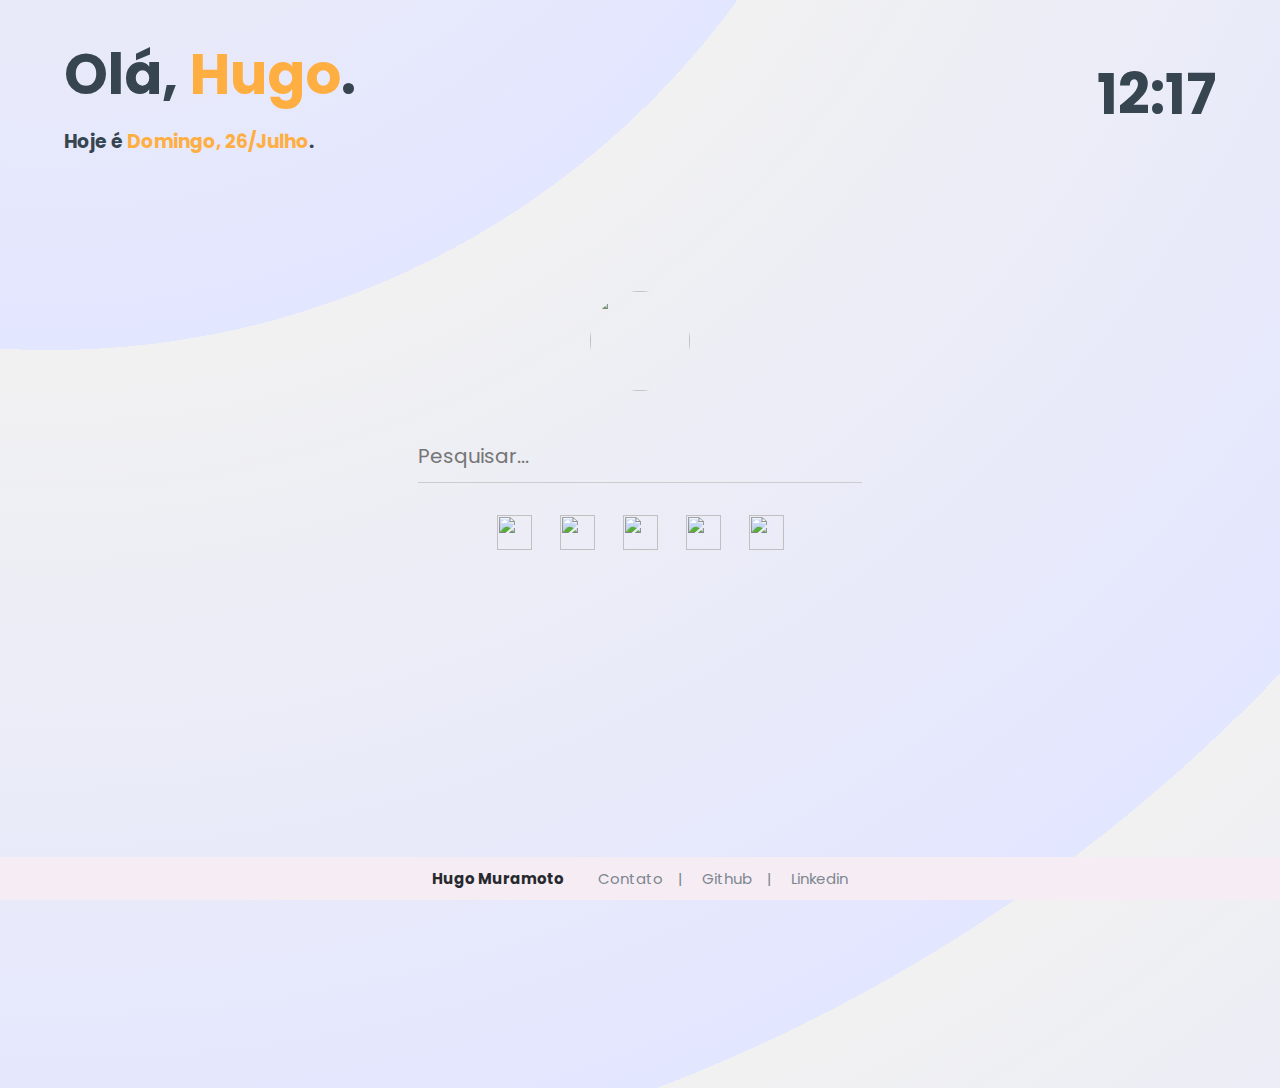
==== faculdade.html @ bb10805d "Add files via upload" ====
<!DOCTYPE html>
<html lang="en" dir="ltr">
  <head>
    <meta charset="utf-8">
    <title>Startpage</title>
    <link rel="stylesheet" href="style.css">
    <link href='https://fonts.googleapis.com/css?family=Poppins' rel='stylesheet'>
  </head>
  <body>
    <div class="conteudo">
      <header>
        <div>
          <h1 style="color:#36454F">Olá,&nbsp;<span style="color:#FFAE42">Hugo</span>.</h1>
          <h3 style="color:#36454F">Hoje é&nbsp;<span id='mensagem' style='color:#FFAE42'></span>.</h3>
        </div>
        <h2 id='relogio' style='color:#36454F'></h2>
      </header>

      <div class="meio">

        <center><a href='https://mail.google.com/mail/u/1/#'><img draggable="false" id='google-img' src='imagens/h.webp'></a></center>

        <div id="pesquisa">
          <input id="texto" type="text" placeholder="Pesquisar..."/>
          <button id="botao-apagar" onclick="apagar()"><img draggable="false" src="imagens/x.svg"></button>
          <button id="botao-pesquisar" onclick="pesquisar()"><img draggable="false" src="imagens/lupa.svg"></button>
          <span id='borda'></span>
        </div>

        <div class="links">
          <ol>
            <a id="gif" href="https://drive.google.com/drive/u/1/my-drive"><img draggable="false" src="imagens/drive.png"></a>
            <a id="gif" href="https://geogebra.org/classic"><img draggable="false" src="imagens/geogebra.png"></a>
            <a id="gif" href="https://ibmec.br/"><img draggable="false" src="imagens/ibmec.png"></a>
            <a id="gif" href="https://sia.ibmec.br/sianet/logon"><img draggable="false" src="imagens/sia.png"></a>
            <a id="gif" href="https://linkedin.com/"><img draggable="false" src="imagens/linkedin.png"></a>
          </ol>
        </div>
        <footer>
          <p><b>Hugo Muramoto</b>&emsp;&emsp;
            <a href='mailto:hugo.muramoto@gmail.com'>Contato</a><span class='espaco'>&emsp;|&emsp;</span>
            <a href='https://github.com/hugo-muramoto'>Github</a><span class='espaco'>&emsp;|&emsp;</span>
            <a href='https://br.linkedin.com/in/hugo-muramoto'>Linkedin</a>
          </p>
        </footer>
      </div>
    </div>
    <script src="main.js"></script>

  </body>
</html>
---- style.css ----
*,
*::before,
*::after {
  margin: 0;
  padding: 0;
  box-sizing: inherit;
  overflow: hidden;
  font-family: 'Poppins', arial, sans-serif;
}

* {
  user-select: none;
}
*::selection {
  background: none;
}
*::-moz-selection {
  background: none;
}

body {
  font-family: "Open Sans", sans-serif;
  padding: 2rem 4rem;
  box-sizing: border-box;
  border: 0;
  margin: 0;
  /* background-image: linear-gradient(to bottom right, #f1f1f1, #e3e6ff); */
  background:
    repeating-radial-gradient(
      circle at 50px -500px,
      #f1f1f1,
      #e3e6ff 850px
    );
}

header{
  display: flex;
  justify-content: space-between;
  align-items: center;
}

footer{
  position: fixed;
  bottom: 0;
  width: 100%;
  text-align: center;
  padding-top: 10px;
  padding-bottom: 10px;
  background-color: #f6edf4;
}

footer p{
  color: #27292f;
  font-size: 15px;
}

footer a{
  color: #7E8790;
  font-size: 15px;
}

footer a:visited, a:link{
  text-decoration: none;
}

footer a:hover, a:active{
  text-decoration:underline;
}

.espaco{
  color: #7E8790;
  font-size: 15px;
}

h1{
  display: block;
  justify-content: center;
  align-items: center;
  font-size: 3.5rem;
  font-weight: bold;
}

h2{
  display: block;
  font-size: 3.5rem;
}

h3{
  display: block;
  justify-content: center;
  align-items: center;
  padding-top: 10px;
  font-weight: bold;
}

#pesquisa {
	margin: 2em;
	flex-direction: row;
	align-items: center;
  position: relative;
  float: left;
  border: 0;
  padding: 11px 0;
  border-bottom: 1px solid #ccc;
  outline: none;
}
/*
#texto {
	width: 100%;
	padding: 0.75em 0.5em 0.75em 1em;
	background-color: transparent;
  color: #333;
  letter-spacing: 1px;
	text-align: left;
} */

input:focus, textarea:focus, select:focus, button:focus, a:focus{
  outline: none;
}

input{
  outline: none;
  border: none;
  height: auto;
  font-size: 20px;
  background-color: transparent;
}

input ~ #borda {
  position: absolute;
  bottom: 0;
  left: 0;
  width: 0;
  height: 2px;
  background-color: black;
  transition: 0.4s;
}
input:focus ~ #borda {
  width: 100%;
  transition: 0.4s;
}

#pesquisa button {
	margin: 0 0.5em 0 0;
	background-color: transparent;
	cursor: pointer;
  border-color: transparent;

}

#pesquisa button img {
	width: 1.2em;
	height: 1.2em;
	filter: 0.7;
}

#pesquisa button:hover img {
	filter: 0;
}

button#botao-apagar {
	visibility: hidden;
}

button#botao-apagar img {
	width: 0.9em;
	height: 0.9em;
}

#google-img{
  border-radius: 50%;
  height: 100px;
  width: 100px;
}

.meio{
  width: 100%;
	height: 100vh;
	margin: auto;
  padding-top: 15vh;
	display: flex;
	align-items: center;
	justify-content: flex-start;
	flex-direction: column;
}

.links img{
  width:35px;
  height:35px;
  margin-left: 12px;
  margin-right: 12px;
}

/* @media screen and (max-width: 1250px) {
  h1{
    display: none;
  }

  header{
    flex-direction: column-reverse;
  }

  .pesquisa{
    display: none;
  }

} */
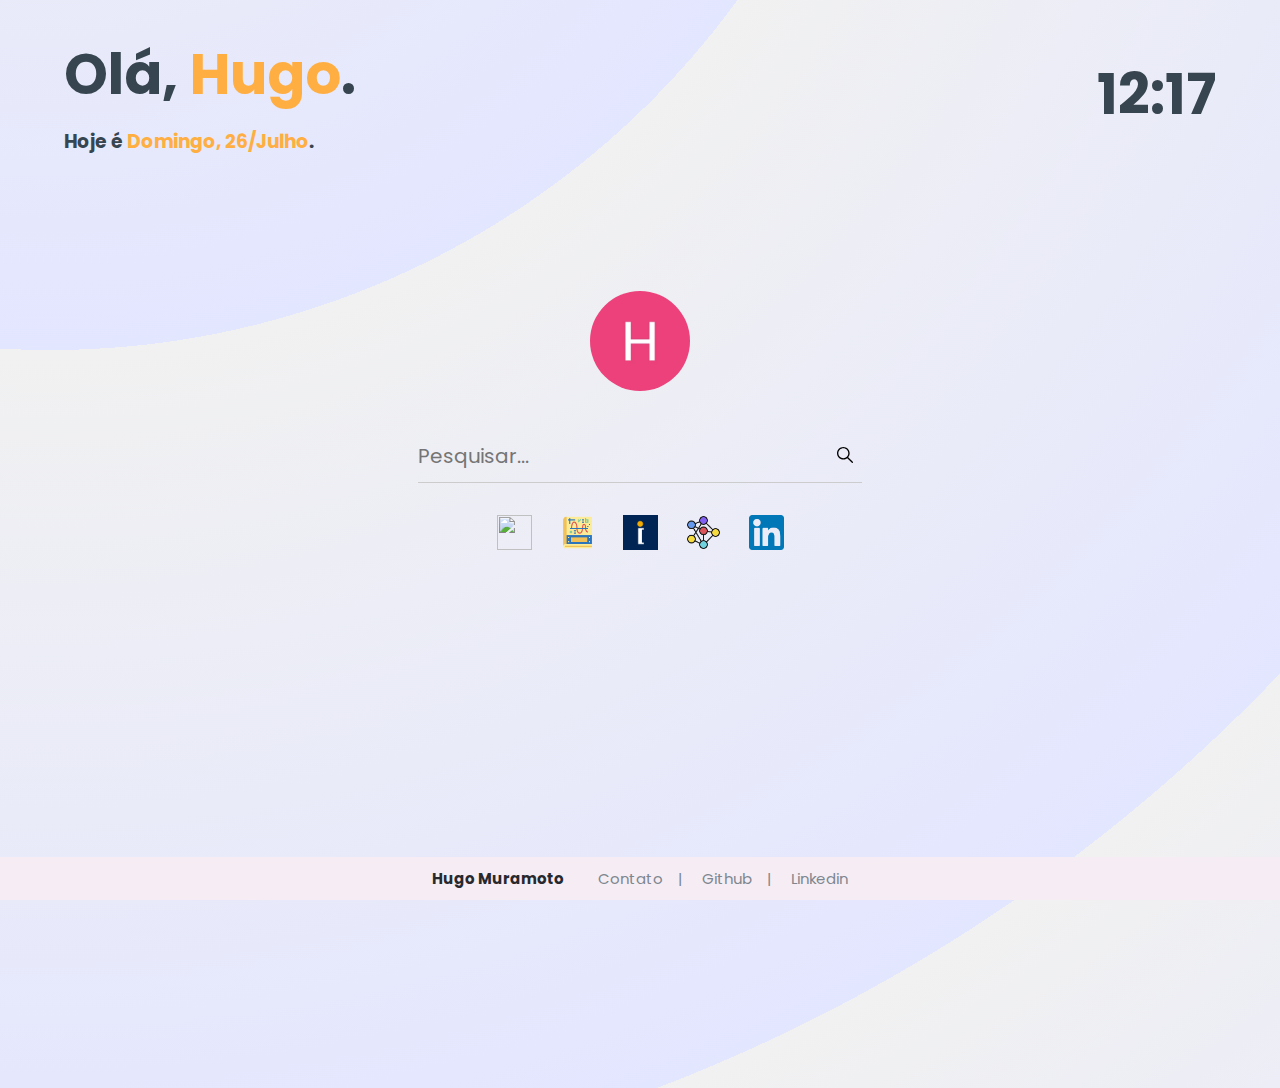
==== commit ca4dec75: "Update faculdade.html" ====
--- a/faculdade.html
+++ b/faculdade.html
@@ -29,7 +29,7 @@
 
         <div class="links">
           <ol>
-            <a id="gif" href="https://drive.google.com/drive/u/1/my-drive"><img draggable="false" src="imagens/drive.png"></a>
+            <a id="gif" href="https://stendec.io/ctb/hp12c-platinum.html"><img draggable="false" src="imagens/calculadora.png"></a>
             <a id="gif" href="https://geogebra.org/classic"><img draggable="false" src="imagens/geogebra.png"></a>
             <a id="gif" href="https://ibmec.br/"><img draggable="false" src="imagens/ibmec.png"></a>
             <a id="gif" href="https://sia.ibmec.br/sianet/logon"><img draggable="false" src="imagens/sia.png"></a>
--- a/style.css
+++ b/style.css
@@ -191,6 +191,11 @@
   margin-right: 12px;
 }
 
+.perfis{
+  flex-direction:row;
+  display: flex;
+}
+
 /* @media screen and (max-width: 1250px) {
   h1{
     display: none;
